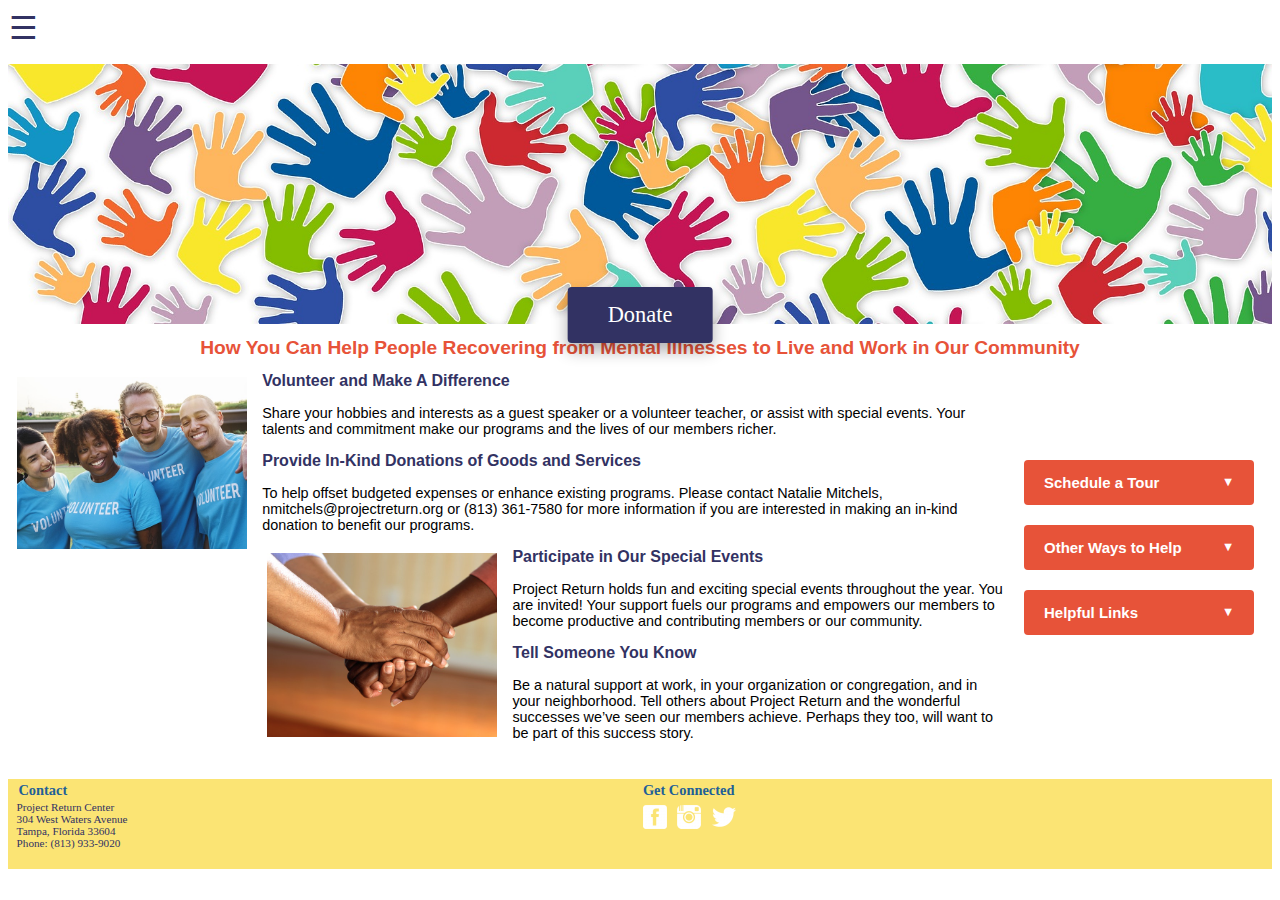
==== donate.html @ b84a6050 "Make design adjustments to donate page" ====
<!DOCTYPE html>
<html lang ="en">
<head>
  <meta charset="utf-8">
  <meta name="viewpoint" content="width=device-width, initial-scale=1, shrink-to-fit=no">
  <title>Project Return - Donate</title>
  <link type="text/css" rel="stylesheet" href="main.css"/>
</head>
<body>
<!--  <header>    <!--hamburger menu-->
    <button id="hamburger"> &#9776; </button>
    <div class="menu">
      <ul>
        <li><a href="index.html">Home</a></li>
        <li><a href="#">Guiding Principles</a></li>
        <li><a href="#">Services</a></li>
        <li><a href="gallery.html">Art Gallery</a></li>
        <li><a href="donate.html">Donate</a></li>
        <li><a href="#">Contact Us</a></li>
        <li><a href="#">Restricted</a></li>
      </ul>
    </div>

  <div class= "hero-donate"></div>
  <div class="hero-button">
    <button>Donate</button>
  </div>
  <h1>How You Can Help People Recovering from Mental Illnesses to Live and Work in Our Community</h1>
  <main class="howtohelp">
    <img class ="donateside" src="imgs/volunteers.jpg" alt="volunteers" width="230" align="left"/>
    <h2>Volunteer and Make A Difference</h2>
    <p>Share your hobbies and interests as a guest speaker or a volunteer
      teacher, or assist with special events.  Your talents and commitment
      make our programs and the lives of our members richer.</p>
      <h2>Provide In-Kind Donations of Goods and Services</h2>
      <p>To help offset budgeted expenses or enhance existing programs. Please
        contact Natalie Mitchels, nmitchels@projectreturn.org or (813) 361-7580
        for more information if you are interested in making an in-kind donation
        to benefit our programs.</p>
        <img class ="donateside" src="imgs/caregiver.jpg" alt="Holding Hands" width="230" align="left"/>
        <h2>Participate in Our Special Events</h2>
        <p>Project Return holds fun and exciting special events throughout the year.
          You are invited!  Your support fuels our programs and empowers our
          members to become productive and contributing members or our community.</p>
          <h2>Tell Someone You Know</h2>
          <p>Be a natural support at work, in your organization or congregation, and
            in your neighborhood.  Tell others about Project Return and the wonderful
            successes we’ve seen our members achieve.  Perhaps they too, will want
            to be part of this success story.</p>
          </main>
          <div id="accordion">
            <div class ="accordion-header">
              <h3>Schedule a Tour</h3>
              <span class="toggle-button">▼</span>
            </div>
            <div class= " open-p">
              <p>See Project Return for yourself. <span class ="accordion-span">Click here</span> to schedule a tour.</p>
              <img src="imgs/lobbygallery.jpg" alt="facility gallery" width="160"/>
            </div>

            <div class ="accordion-header">
              <h3>Other Ways to Help</h3>
              <span class="toggle-button">▼</span>
            </div>
            <div class= " open-p">
              <p>Email Friends <span class ="accordion-span"> &#187; </span><br>
                Email Your Organization’s Supporters <span class ="accordion-span"> &#187; </span><br>
                Share Our Logo <span class ="accordion-span"> &#187; </span> </p><br>
              </div>

              <div class ="accordion-header">
                <h3>Helpful Links</h3>
                <span class="toggle-button">▼</span>
              </div>
              <div class= " open-p">
                <p>Lorem ipsum dolor sit amet, consectetur adipisicing elit, sed
                   do eiusmod tempor incididunt ut labore et dolore magna aliqua.
                   Ut enim ad minim veniam, quis nostrud exercitation ullamco.</p>
              </div>

            </div>
            <footer class="other-foot">
              <div class="col">
                <h4>Contact</h4>
                <p class="contact-info">Project Return Center <br>
                  304 West Waters Avenue <br>Tampa, Florida 33604 <br> Phone: (813) 933-9020</p>
                </div>
                <!--<h4>Location</h4>-->
                <div class="col">
                  <h4 class="social">Get Connected</h4>
                  <img src="imgs/facebook.png" alt="Facebook icon" title="Facebook icon"/>
                  <img src="imgs/instagram.png" alt="Instagram icon" title="Instagram icon"/>
                  <img src="imgs/twitter.png" alt="Twitter icon" title="Twitter icon"/>
                </div>
              </footer>
              <script src="main.js"></script>
            </body>
            </html>
---- main.css ----
/*NAV TEST*/
.menu {
  height: 0px;
  overflow: hidden;
  transition: height 1s;
}
.show-mobile-menu {
  height: 340px;
  transition: height 1s;
}
.menu ul {
  list-style-type: none;
  padding-left: 0;
}
.menu ul li a {
  height:100px;
  font-size: 16px;
  border-bottom:2px solid black;
  display: flex;
  align-items:center;
  justify-content:center;
  text-decoration: none;
}
#hamburger {
  background-color: white;
  color: #323263;
  box-shadow: none;
  font-size:2rem;
  padding:1px;
}
/*nav end*/

.hero {
  background-image: url('imgs/mustardseeds.png');
  background-repeat: no-repeat;
  background-position: top;
  height: 320px;
}
.hero-txt {
  margin-left:30px;
}
.hero-txt h1 {
  display: table-cell;
  text-align: center;
  vertical-align: middle;
  height: 170px;
  font-family: 'special elite', sans-serif;
  color: #fdcc0d;
  font-size:3rem;
}
h2 {
  font-family: 'karla-bold', sans-serif;
  font-size: 1.1rem;
  color: #323263;
}
main {
  margin:1rem auto;
  width:90%;
}
h3 {
  color:#323263;
  font-family: 'karla', sans-serif;
  text-align: center;
}
.services{
  text-align: center;
}
#pennymore {
  transition: height 0.5s;
}
#pennymore p {
  font-family: 'quicksand';
  font-size:0.8rem;
  text-align:left;
}
.mission {
  font-family:'quicksand';
  font-size: 1rem;
}
img {
  margin: 0.5%;
  max-width:100%;
}
button {
  text-align:center;
  color:white;
  background-color:#323263;
  border: none;
  border-radius: 4px;
  padding:14px;
  font-family: 'special elite', serif;
  font-size: 1rem;
  margin-bottom: 1rem;
  border: none;
  box-shadow: 0px 8px 15px rgba(0, 0, 0, 0.1);
  transition: all 0.3s ease 0s;
  cursor: pointer;
}
footer {
  background-color: #fbe474;
  height:90px;
  display:flex;
}
.other-foot {
  height:90px;
  width:100%;
  margin-top:3%;
}
.other-foot .col {

}
h4 {
  color:#1f6097;
  font-family: 'karla', serif;
  font-size: 0.9rem;
  margin:0.2em;
  padding-left:1.2%;
}
.col {
  flex:50%;
}
.contact-info {
  margin:1px;
  padding-left:1.2%;
  color: #323263;
  font-family: 'quicksand';
  font-weight:500;
  font-size: 0.7rem;
}
.social {
  padding-left:0;
}
/*Gallery page*/
.maingallery {
  display: flex;
}

.maingallery img {
  display: block;
  max-width:55%;
  margin: auto;
}
.gallerypage {
  width:80%;
}
.gallerytitle {
  font-family: 'quicksand';
  font-size: 0.9rem;
  color: black;
}
.maingallery h1 {
  font-family: 'special elite';
  font-size:1.5rem;
}
.gallerysection {
  font-family: 'quicksand';
}
/*donate page*/
.hero-donate {
  background-image: url('imgs/helpinghands.jpg');
  background-repeat: no-repeat;
  background-size: cover;
  background-position:bottom;
  height:260px;
}

.hero-button button {
  padding: 15px 40px;
  font-size: 1.4rem;
  position: absolute;
  top: 35%;
  left: 50%;
  transform: translate(-50%, -50%);
  text-align:center;
  border: none;
  box-shadow: 0px 8px 15px rgba(0, 0, 0, 0.3);
  transition: all 0.3s ease 0s;
  cursor: pointer;
}
button:hover {
  background-color:#1f6097;
}

.donateside {
  margin-right:1.5%;
}

h1 {
  text-align: center;
  font-size: 1.2rem;
  color:#e75339;
  font-family: 'karla-bold', sans-serif;
}
.howtohelp h2 {
  font-size: 1rem;
  margin-top:10px;
}
.howtohelp p {
  margin:15px;
  font-family: 'quicksand', sans-serif;
  font-size: 0.9rem;
}

.howtohelp {
  margin:4px;
  width:80%;
}


/*accordion*/
#accordion {
  width: 18%;
  margin-left: auto;
  position: absolute;
  top: 50%;
  right: 2%;
}

.accordion-header {
  height:45px;
  display: flex;
  align-items:center;
  background-color: #e75339;
  margin:10px auto;
  color:white;
  padding:0 20px;
  justify-content: space-between;
  border-radius: 4px;
  font-size: 0.8rem;
}
.accordion-header h3 {
  color:white;
}
.open-p {
  height:0;
  overflow: hidden;
  font-size:0.7rem;
  transition: height 0.4s;
}
.open-p p {
  font-family: 'quicksand';
  font-size:0.7rem;
}
.accordion-open {
  height:160px;
  padding:3px 3px;
  transition: height 0.4s;
}
.toggle-button {
  cursor: pointer;
}
.accordion-span {
  color: #1f6097;
  font-weight:bold;
  text-decoration: underline;
  cursor: pointer;
}
@media (min-wdith:768px) {
  .menu {
    height: auto;
  }
  .menu ul {
    display:flex;
  }
  #hamburger {
    display: none;
  }
}

@media (max-width:850px) {
  #accordion {
    width: 70%;
    margin:auto;
    position: unset;
    top: 0;
    right: 0;
  }
  .howtohelp {
    margin: auto;
  }
  .maingallery {
    display:block;
  }
  .maingallery img {
    max-width:100%;
  }
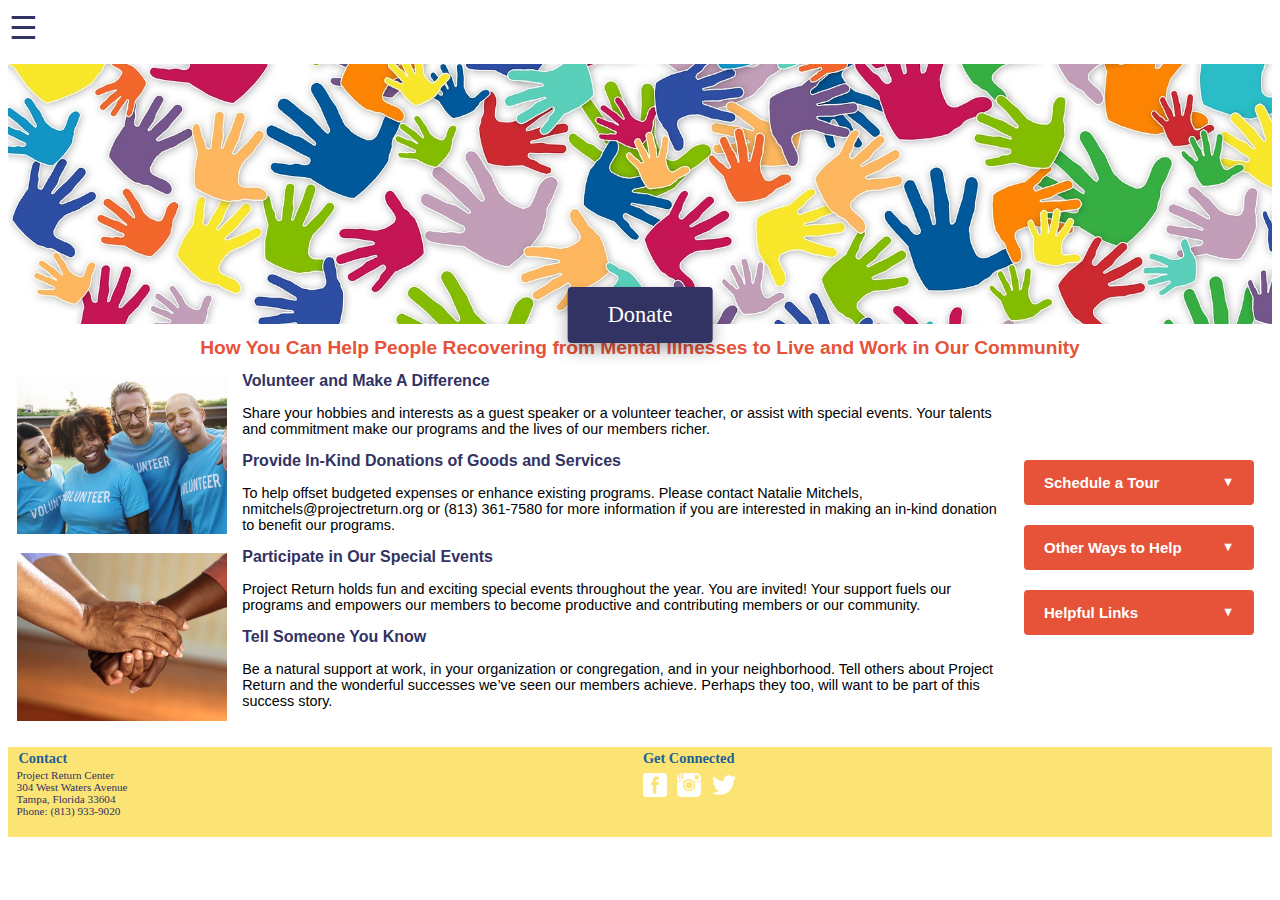
==== commit 915e3af9: "Adjust img size for the donate page" ====
--- a/donate.html
+++ b/donate.html
@@ -1,98 +1,102 @@
 <!DOCTYPE html>
-<html lang ="en">
+<html lang="en">
 <head>
-  <meta charset="utf-8">
-  <meta name="viewpoint" content="width=device-width, initial-scale=1, shrink-to-fit=no">
-  <title>Project Return - Donate</title>
-  <link type="text/css" rel="stylesheet" href="main.css"/>
+	<meta charset="utf-8">
+	<meta content="width=device-width, initial-scale=1, shrink-to-fit=no" name="viewpoint">
+	<title>Project Return - Donate</title>
+	<link href="main.css" rel="stylesheet" type="text/css">
 </head>
 <body>
-<!--  <header>    <!--hamburger menu-->
-    <button id="hamburger"> &#9776; </button>
-    <div class="menu">
-      <ul>
-        <li><a href="index.html">Home</a></li>
-        <li><a href="#">Guiding Principles</a></li>
-        <li><a href="#">Services</a></li>
-        <li><a href="gallery.html">Art Gallery</a></li>
-        <li><a href="donate.html">Donate</a></li>
-        <li><a href="#">Contact Us</a></li>
-        <li><a href="#">Restricted</a></li>
-      </ul>
-    </div>
-
-  <div class= "hero-donate"></div>
-  <div class="hero-button">
-    <button>Donate</button>
-  </div>
-  <h1>How You Can Help People Recovering from Mental Illnesses to Live and Work in Our Community</h1>
-  <main class="howtohelp">
-    <img class ="donateside" src="imgs/volunteers.jpg" alt="volunteers" width="230" align="left"/>
-    <h2>Volunteer and Make A Difference</h2>
-    <p>Share your hobbies and interests as a guest speaker or a volunteer
-      teacher, or assist with special events.  Your talents and commitment
-      make our programs and the lives of our members richer.</p>
-      <h2>Provide In-Kind Donations of Goods and Services</h2>
-      <p>To help offset budgeted expenses or enhance existing programs. Please
-        contact Natalie Mitchels, nmitchels@projectreturn.org or (813) 361-7580
-        for more information if you are interested in making an in-kind donation
-        to benefit our programs.</p>
-        <img class ="donateside" src="imgs/caregiver.jpg" alt="Holding Hands" width="230" align="left"/>
-        <h2>Participate in Our Special Events</h2>
-        <p>Project Return holds fun and exciting special events throughout the year.
-          You are invited!  Your support fuels our programs and empowers our
-          members to become productive and contributing members or our community.</p>
-          <h2>Tell Someone You Know</h2>
-          <p>Be a natural support at work, in your organization or congregation, and
-            in your neighborhood.  Tell others about Project Return and the wonderful
-            successes we’ve seen our members achieve.  Perhaps they too, will want
-            to be part of this success story.</p>
-          </main>
-          <div id="accordion">
-            <div class ="accordion-header">
-              <h3>Schedule a Tour</h3>
-              <span class="toggle-button">▼</span>
-            </div>
-            <div class= " open-p">
-              <p>See Project Return for yourself. <span class ="accordion-span">Click here</span> to schedule a tour.</p>
-              <img src="imgs/lobbygallery.jpg" alt="facility gallery" width="160"/>
-            </div>
-
-            <div class ="accordion-header">
-              <h3>Other Ways to Help</h3>
-              <span class="toggle-button">▼</span>
-            </div>
-            <div class= " open-p">
-              <p>Email Friends <span class ="accordion-span"> &#187; </span><br>
-                Email Your Organization’s Supporters <span class ="accordion-span"> &#187; </span><br>
-                Share Our Logo <span class ="accordion-span"> &#187; </span> </p><br>
-              </div>
-
-              <div class ="accordion-header">
-                <h3>Helpful Links</h3>
-                <span class="toggle-button">▼</span>
-              </div>
-              <div class= " open-p">
-                <p>Lorem ipsum dolor sit amet, consectetur adipisicing elit, sed
-                   do eiusmod tempor incididunt ut labore et dolore magna aliqua.
-                   Ut enim ad minim veniam, quis nostrud exercitation ullamco.</p>
-              </div>
-
-            </div>
-            <footer class="other-foot">
-              <div class="col">
-                <h4>Contact</h4>
-                <p class="contact-info">Project Return Center <br>
-                  304 West Waters Avenue <br>Tampa, Florida 33604 <br> Phone: (813) 933-9020</p>
-                </div>
-                <!--<h4>Location</h4>-->
-                <div class="col">
-                  <h4 class="social">Get Connected</h4>
-                  <img src="imgs/facebook.png" alt="Facebook icon" title="Facebook icon"/>
-                  <img src="imgs/instagram.png" alt="Instagram icon" title="Instagram icon"/>
-                  <img src="imgs/twitter.png" alt="Twitter icon" title="Twitter icon"/>
-                </div>
-              </footer>
-              <script src="main.js"></script>
-            </body>
-            </html>
+	<!--hamburger menu-->
+	 <button id="hamburger">&#9776;</button>
+	<div class="menu">
+		<ul>
+			<li>
+				<a href="index.html">Home</a>
+			</li>
+			<li>
+				<a href="#">Guiding Principles</a>
+			</li>
+			<li>
+				<a href="#">Services</a>
+			</li>
+			<li>
+				<a href="gallery.html">Art Gallery</a>
+			</li>
+			<li>
+				<a href="donate.html">Donate</a>
+			</li>
+			<li>
+				<a href="#">Contact Us</a>
+			</li>
+			<li>
+				<a href="#">Restricted</a>
+			</li>
+		</ul>
+	</div>
+	<div class="hero-donate"></div>
+	<div class="hero-button">
+		<button>Donate</button>
+	</div>
+	<h1>How You Can Help People Recovering from Mental Illnesses to Live and Work in Our
+	Community</h1>
+	<main class="howtohelp">
+		<img alt="volunteers" class="donateside" src="imgs/volunteers.jpg" width="210">
+		<h2>Volunteer and Make A Difference</h2>
+		<p>Share your hobbies and interests as a guest speaker or a volunteer teacher, or assist with
+		special events. Your talents and commitment make our programs and the lives of our members
+		richer.</p>
+		<h2>Provide In-Kind Donations of Goods and Services</h2>
+		<p>To help offset budgeted expenses or enhance existing programs. Please contact Natalie
+		Mitchels, nmitchels@projectreturn.org or (813) 361-7580 for more information if you are
+		interested in making an in-kind donation to benefit our programs.</p>
+    <img alt="Holding Hands" class="donateside" src="imgs/caregiver.jpg" width="210">
+		<h2>Participate in Our Special Events</h2>
+		<p>Project Return holds fun and exciting special events throughout the year. You are invited!
+		Your support fuels our programs and empowers our members to become productive and contributing
+		members or our community.</p>
+		<h2>Tell Someone You Know</h2>
+		<p>Be a natural support at work, in your organization or congregation, and in your neighborhood.
+		Tell others about Project Return and the wonderful successes we’ve seen our members achieve.
+		Perhaps they too, will want to be part of this success story.</p>
+	</main>
+	<div id="accordion">
+		<div class="accordion-header">
+			<h3>Schedule a Tour</h3><span class="toggle-button">▼</span>
+		</div>
+		<div class=" open-p">
+		<p>See Project Return for yourself. <span class="accordion-span">Click here</span> to schedule a
+		tour.</p><img alt="facility gallery" src="imgs/lobbygallery.jpg" width="160"></div>
+		<div class="accordion-header">
+			<h3>Other Ways to Help</h3><span class="toggle-button">▼</span>
+		</div>
+		<div class=" open-p">
+			<p>Email Friends <span class="accordion-span">&#187;</span><br>
+			Email Your Organization’s Supporters <span class="accordion-span">&#187;</span><br>
+			Share Our Logo <span class="accordion-span">&#187;</span></p><br>
+		</div>
+		<div class="accordion-header">
+			<h3>Helpful Links</h3><span class="toggle-button">▼</span>
+		</div>
+		<div class=" open-p">
+			<p>Lorem ipsum dolor sit amet, consectetur adipisicing elit, sed do eiusmod tempor incididunt ut
+			labore et dolore magna aliqua. Ut enim ad minim veniam, quis nostrud exercitation ullamco.</p>
+		</div>
+	</div>
+	<footer class="other-foot">
+		<div class="col">
+			<h4>Contact</h4>
+			<p class="contact-info">Project Return Center<br>
+			304 West Waters Avenue<br>
+			Tampa, Florida 33604<br>
+			Phone: (813) 933-9020</p>
+		</div><!--<h4>Location</h4>-->
+		<div class="col">
+		<h4 class="social">Get Connected</h4><img alt="Facebook icon" src="imgs/facebook.png" title=
+		"Facebook icon"> <img alt="Instagram icon" src="imgs/instagram.png" title="Instagram icon">
+		<img alt="Twitter icon" src="imgs/twitter.png" title="Twitter icon"></div>
+	</footer>
+	<script src="main.js">
+	</script>
+</body>
+</html>
--- a/main.css
+++ b/main.css
@@ -6,7 +6,7 @@
   transition: height 1s;
 }
 .show-mobile-menu {
-  height: 340px;
+  height: 280px;
   transition: height 1s;
 }
 .menu ul {
@@ -14,13 +14,15 @@
   padding-left: 0;
 }
 .menu ul li a {
-  height:100px;
+  height:35px;
   font-size: 16px;
-  border-bottom:2px solid black;
+  border-bottom:2px solid #fbe474;
   display: flex;
   align-items:center;
   justify-content:center;
   text-decoration: none;
+  font-family: 'quicksand';
+  font-weight: 500;
 }
 #hamburger {
   background-color: white;
@@ -71,8 +73,20 @@
 }
 #pennymore p {
   font-family: 'quicksand';
-  font-size:0.8rem;
+  font-size:0.9rem;
   text-align:left;
+  width:80%;
+  margin:auto;
+}
+.learnquote {
+  text-align: center;
+  font-style: italic;
+  color: #e75339;
+  font-weight: bold;
+  vertical-align: middle;
+  font-size: 0.85rem;
+  display: table;
+  margin: auto;
 }
 .mission {
   font-family:'quicksand';
@@ -156,6 +170,8 @@
 .gallerysection {
   font-family: 'quicksand';
 }
+/*gallery start*/
+/*gallery end*/
 /*donate page*/
 .hero-donate {
   background-image: url('imgs/helpinghands.jpg');
@@ -184,6 +200,7 @@
 
 .donateside {
   margin-right:1.5%;
+  float:left;
 }
 
 h1 {
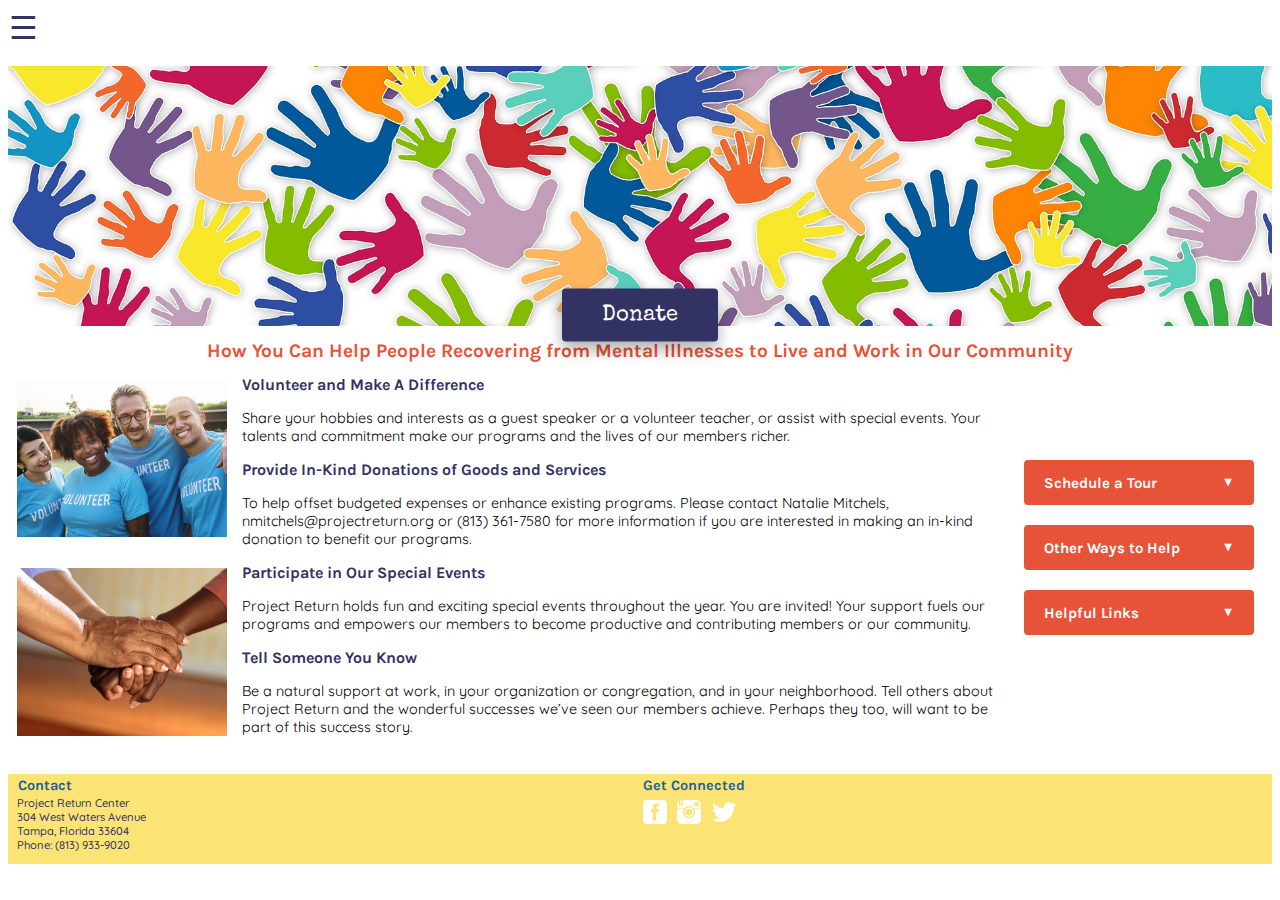
==== commit 5a96384d: "Adjust font-family error" ====
--- a/donate.html
+++ b/donate.html
@@ -5,6 +5,7 @@
 	<meta content="width=device-width, initial-scale=1, shrink-to-fit=no" name="viewpoint">
 	<title>Project Return - Donate</title>
 	<link href="main.css" rel="stylesheet" type="text/css">
+  <link href="https://fonts.googleapis.com/css?family=Karla:400,700|Quicksand:400,500|Special+Elite&display=swap" rel="stylesheet">
 </head>
 <body>
 	<!--hamburger menu-->
--- a/main.css
+++ b/main.css
@@ -1,5 +1,5 @@
 
-/*NAV TEST*/
+/*NAV*/
 .menu {
   height: 0px;
   overflow: hidden;
@@ -21,7 +21,7 @@
   align-items:center;
   justify-content:center;
   text-decoration: none;
-  font-family: 'quicksand';
+  font-family: 'Quicksand', sans-serif;
   font-weight: 500;
 }
 #hamburger {
@@ -47,14 +47,15 @@
   text-align: center;
   vertical-align: middle;
   height: 170px;
-  font-family: 'special elite', sans-serif;
+  font-family: 'Special Elite', cursive;
   color: #fdcc0d;
   font-size:3rem;
 }
 h2 {
-  font-family: 'karla-bold', sans-serif;
+  font-family: 'Karla', sans-serif;
   font-size: 1.1rem;
   color: #323263;
+  font-weight: 700;
 }
 main {
   margin:1rem auto;
@@ -62,7 +63,7 @@
 }
 h3 {
   color:#323263;
-  font-family: 'karla', sans-serif;
+  font-family: 'Karla', sans-serif;
   text-align: center;
 }
 .services{
@@ -72,7 +73,7 @@
   transition: height 0.5s;
 }
 #pennymore p {
-  font-family: 'quicksand';
+  font-family: 'Quicksand', sans-serif;
   font-size:0.9rem;
   text-align:left;
   width:80%;
@@ -89,7 +90,7 @@
   margin: auto;
 }
 .mission {
-  font-family:'quicksand';
+  font-family: 'Quicksand', sans-serif;
   font-size: 1rem;
 }
 img {
@@ -103,7 +104,7 @@
   border: none;
   border-radius: 4px;
   padding:14px;
-  font-family: 'special elite', serif;
+  font-family: 'special elite', cursive;
   font-size: 1rem;
   margin-bottom: 1rem;
   border: none;
@@ -126,7 +127,7 @@
 }
 h4 {
   color:#1f6097;
-  font-family: 'karla', serif;
+  font-family: 'Karla', sans-serif;
   font-size: 0.9rem;
   margin:0.2em;
   padding-left:1.2%;
@@ -138,7 +139,7 @@
   margin:1px;
   padding-left:1.2%;
   color: #323263;
-  font-family: 'quicksand';
+  font-family: 'quicksand', sans-serif;
   font-weight:500;
   font-size: 0.7rem;
 }
@@ -159,18 +160,25 @@
   width:80%;
 }
 .gallerytitle {
-  font-family: 'quicksand';
+  font-family: 'quicksand', sans-serif;
   font-size: 0.9rem;
   color: black;
 }
 .maingallery h1 {
-  font-family: 'special elite';
+  font-family: 'special elite', cursive;
   font-size:1.5rem;
-}
-.gallerysection {
-  font-family: 'quicksand';
-}
-/*gallery start*/
+  transform: translate(0, 12%);
+  text-align: left;
+}
+.gallerysection {rem;
+  font-family: 'quicksand', sans-serif;
+}
+.seemore-art {
+  color: #e75339;
+  font-family: 'Karla', sans-serif;
+  cursor: pointer;
+  font-weight: 700;
+}
 /*gallery end*/
 /*donate page*/
 .hero-donate {
@@ -207,7 +215,8 @@
   text-align: center;
   font-size: 1.2rem;
   color:#e75339;
-  font-family: 'karla-bold', sans-serif;
+  font-family: 'Karla', sans-serif;
+  font-weight:700;
 }
 .howtohelp h2 {
   font-size: 1rem;
@@ -256,7 +265,7 @@
   transition: height 0.4s;
 }
 .open-p p {
-  font-family: 'quicksand';
+  font-family: 'quicksand', sans-serif;
   font-size:0.7rem;
 }
 .accordion-open {
@@ -302,3 +311,4 @@
   .maingallery img {
     max-width:100%;
   }
+}
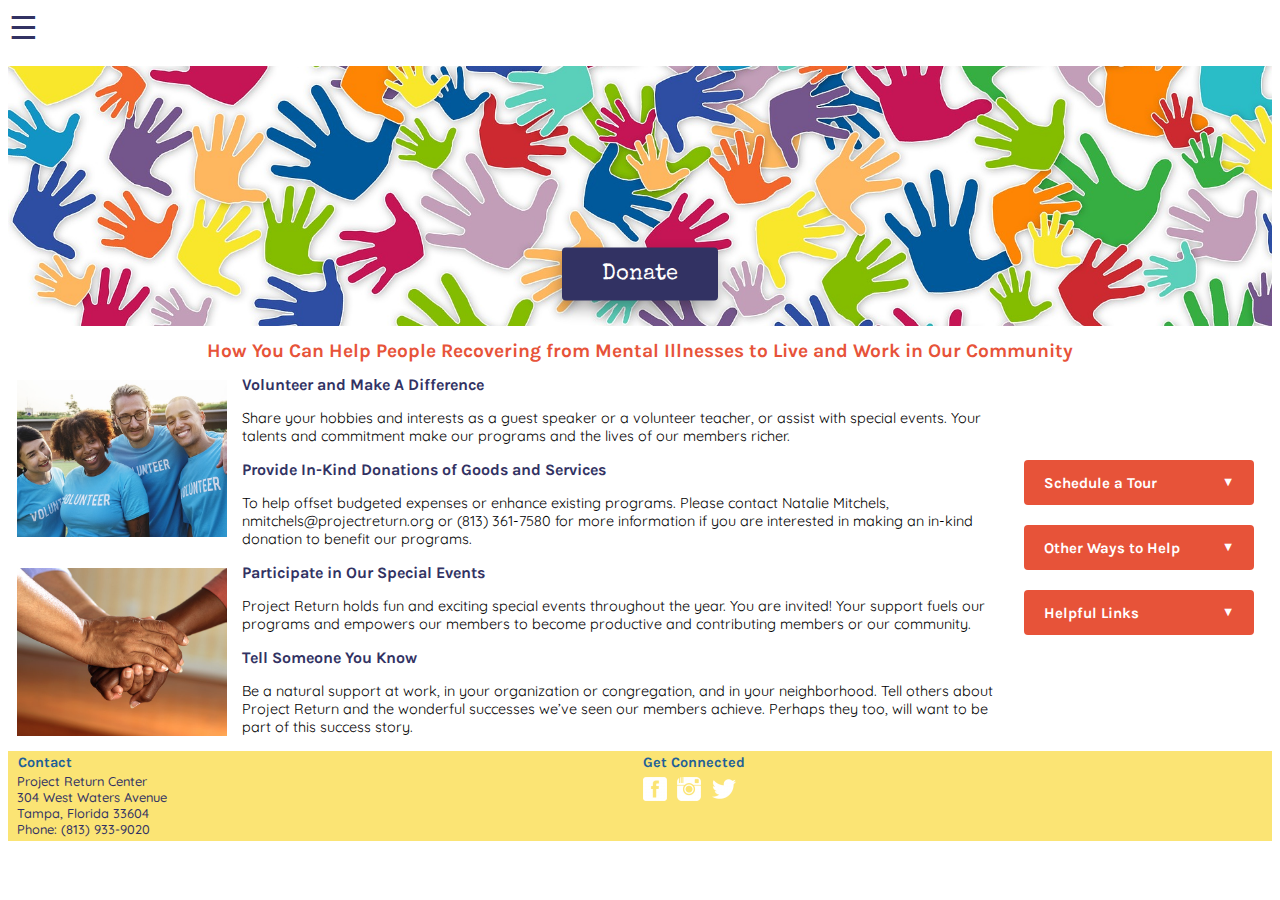
==== commit 3969bb4b: "Adjust indentation" ====
--- a/donate.html
+++ b/donate.html
@@ -1,103 +1,101 @@
 <!DOCTYPE html>
 <html lang="en">
 <head>
-	<meta charset="utf-8">
-	<meta content="width=device-width, initial-scale=1, shrink-to-fit=no" name="viewpoint">
-	<title>Project Return - Donate</title>
-	<link href="main.css" rel="stylesheet" type="text/css">
+  <meta charset="utf-8">
+  <meta content="width=device-width, initial-scale=1, shrink-to-fit=no" name="viewpoint">
+  <title>Project Return - Donate</title>
+  <link href="main.css" rel="stylesheet" type="text/css">
   <link href="https://fonts.googleapis.com/css?family=Karla:400,700|Quicksand:400,500|Special+Elite&display=swap" rel="stylesheet">
 </head>
 <body>
-	<!--hamburger menu-->
-	 <button id="hamburger">&#9776;</button>
-	<div class="menu">
-		<ul>
-			<li>
-				<a href="index.html">Home</a>
-			</li>
-			<li>
-				<a href="#">Guiding Principles</a>
-			</li>
-			<li>
-				<a href="#">Services</a>
-			</li>
-			<li>
-				<a href="gallery.html">Art Gallery</a>
-			</li>
-			<li>
-				<a href="donate.html">Donate</a>
-			</li>
-			<li>
-				<a href="#">Contact Us</a>
-			</li>
-			<li>
-				<a href="#">Restricted</a>
-			</li>
-		</ul>
-	</div>
-	<div class="hero-donate"></div>
-	<div class="hero-button">
-		<button>Donate</button>
-	</div>
-	<h1>How You Can Help People Recovering from Mental Illnesses to Live and Work in Our
-	Community</h1>
-	<main class="howtohelp">
-		<img alt="volunteers" class="donateside" src="imgs/volunteers.jpg" width="210">
-		<h2>Volunteer and Make A Difference</h2>
-		<p>Share your hobbies and interests as a guest speaker or a volunteer teacher, or assist with
-		special events. Your talents and commitment make our programs and the lives of our members
-		richer.</p>
-		<h2>Provide In-Kind Donations of Goods and Services</h2>
-		<p>To help offset budgeted expenses or enhance existing programs. Please contact Natalie
-		Mitchels, nmitchels@projectreturn.org or (813) 361-7580 for more information if you are
-		interested in making an in-kind donation to benefit our programs.</p>
-    <img alt="Holding Hands" class="donateside" src="imgs/caregiver.jpg" width="210">
-		<h2>Participate in Our Special Events</h2>
-		<p>Project Return holds fun and exciting special events throughout the year. You are invited!
-		Your support fuels our programs and empowers our members to become productive and contributing
-		members or our community.</p>
-		<h2>Tell Someone You Know</h2>
-		<p>Be a natural support at work, in your organization or congregation, and in your neighborhood.
-		Tell others about Project Return and the wonderful successes we’ve seen our members achieve.
-		Perhaps they too, will want to be part of this success story.</p>
-	</main>
-	<div id="accordion">
-		<div class="accordion-header">
-			<h3>Schedule a Tour</h3><span class="toggle-button">▼</span>
-		</div>
-		<div class=" open-p">
-		<p>See Project Return for yourself. <span class="accordion-span">Click here</span> to schedule a
-		tour.</p><img alt="facility gallery" src="imgs/lobbygallery.jpg" width="160"></div>
-		<div class="accordion-header">
-			<h3>Other Ways to Help</h3><span class="toggle-button">▼</span>
-		</div>
-		<div class=" open-p">
-			<p>Email Friends <span class="accordion-span">&#187;</span><br>
-			Email Your Organization’s Supporters <span class="accordion-span">&#187;</span><br>
-			Share Our Logo <span class="accordion-span">&#187;</span></p><br>
-		</div>
-		<div class="accordion-header">
-			<h3>Helpful Links</h3><span class="toggle-button">▼</span>
-		</div>
-		<div class=" open-p">
-			<p>Lorem ipsum dolor sit amet, consectetur adipisicing elit, sed do eiusmod tempor incididunt ut
-			labore et dolore magna aliqua. Ut enim ad minim veniam, quis nostrud exercitation ullamco.</p>
-		</div>
-	</div>
-	<footer class="other-foot">
-		<div class="col">
-			<h4>Contact</h4>
-			<p class="contact-info">Project Return Center<br>
-			304 West Waters Avenue<br>
-			Tampa, Florida 33604<br>
-			Phone: (813) 933-9020</p>
-		</div><!--<h4>Location</h4>-->
-		<div class="col">
-		<h4 class="social">Get Connected</h4><img alt="Facebook icon" src="imgs/facebook.png" title=
-		"Facebook icon"> <img alt="Instagram icon" src="imgs/instagram.png" title="Instagram icon">
-		<img alt="Twitter icon" src="imgs/twitter.png" title="Twitter icon"></div>
-	</footer>
-	<script src="main.js">
-	</script>
-</body>
-</html>
+  <!--hamburger menu-->
+  <button id="hamburger">&#9776;</button>
+  <div class="menu">
+    <ul>
+      <li>
+        <a href="index.html">Home</a>
+      </li>
+      <li>
+        <a href="#">Guiding Principles</a>
+      </li>
+      <li>
+        <a href="#">Services</a>
+      </li>
+      <li>
+        <a href="gallery.html">Art Gallery</a>
+      </li>
+      <li>
+        <a href="donate.html">Donate</a>
+      </li>
+      <li>
+        <a href="#">Contact Us</a>
+      </li>
+      <li>
+        <a href="#">Restricted</a>
+      </li>
+    </ul>
+  </div>
+  <div class="hero-donate"><button>Donate</button></div>
+
+  <h1>How You Can Help People Recovering from Mental Illnesses to Live and Work in Our
+    Community</h1>
+    <main class="howtohelp">
+      <img alt="volunteers" class="donateside" src="imgs/volunteers.jpg" width="210">
+      <h2>Volunteer and Make A Difference</h2>
+      <p>Share your hobbies and interests as a guest speaker or a volunteer teacher, or assist with
+        special events. Your talents and commitment make our programs and the lives of our members
+        richer.</p>
+        <h2>Provide In-Kind Donations of Goods and Services</h2>
+        <p>To help offset budgeted expenses or enhance existing programs. Please contact Natalie
+          Mitchels, nmitchels@projectreturn.org or (813) 361-7580 for more information if you are
+          interested in making an in-kind donation to benefit our programs.</p>
+          <img alt="Holding Hands" class="donateside" src="imgs/caregiver.jpg" width="210">
+          <h2>Participate in Our Special Events</h2>
+          <p>Project Return holds fun and exciting special events throughout the year. You are invited!
+            Your support fuels our programs and empowers our members to become productive and contributing
+            members or our community.</p>
+            <h2>Tell Someone You Know</h2>
+            <p>Be a natural support at work, in your organization or congregation, and in your neighborhood.
+              Tell others about Project Return and the wonderful successes we’ve seen our members achieve.
+              Perhaps they too, will want to be part of this success story.</p>
+            </main>
+            <div id="accordion">
+              <div class="accordion-header">
+                <h3>Schedule a Tour</h3><span class="toggle-button">▼</span>
+              </div>
+              <div class=" open-p">
+                <p>See Project Return for yourself. <span class="accordion-span">Click here</span> to schedule a
+                  tour.</p><img alt="facility gallery" src="imgs/lobbygallery.jpg" width="160"></div>
+                  <div class="accordion-header">
+                    <h3>Other Ways to Help</h3><span class="toggle-button">▼</span>
+                  </div>
+                  <div class=" open-p">
+                    <p>Email Friends <span class="accordion-span">&#187;</span><br>
+                      Email Your Organization’s Supporters <span class="accordion-span">&#187;</span><br>
+                      Share Our Logo <span class="accordion-span">&#187;</span></p><br>
+                    </div>
+                    <div class="accordion-header">
+                      <h3>Helpful Links</h3><span class="toggle-button">▼</span>
+                    </div>
+                    <div class=" open-p">
+                      <p>Lorem ipsum dolor sit amet, consectetur adipisicing elit, sed do eiusmod tempor incididunt ut
+                        labore et dolore magna aliqua. Ut enim ad minim veniam, quis nostrud exercitation ullamco.</p>
+                      </div>
+                    </div>
+                    <footer>
+                      <div class="col">
+                        <h4>Contact</h4>
+                        <p class="contact-info">Project Return Center<br>
+                          304 West Waters Avenue<br>
+                          Tampa, Florida 33604<br>
+                          Phone: (813) 933-9020</p>
+                        </div>
+                        <div class="col">
+                          <h4 class="social">Get Connected</h4><img alt="Facebook icon" src="imgs/facebook.png" title=
+                          "Facebook icon"> <img alt="Instagram icon" src="imgs/instagram.png" title="Instagram icon">
+                          <img alt="Twitter icon" src="imgs/twitter.png" title="Twitter icon"></div>
+                        </footer>
+                        <script src="main.js">
+                        </script>
+                      </body>
+                      </html>
--- a/main.css
+++ b/main.css
@@ -117,14 +117,6 @@
   height:90px;
   display:flex;
 }
-.other-foot {
-  height:90px;
-  width:100%;
-  margin-top:3%;
-}
-.other-foot .col {
-
-}
 h4 {
   color:#1f6097;
   font-family: 'Karla', sans-serif;
@@ -141,7 +133,7 @@
   color: #323263;
   font-family: 'quicksand', sans-serif;
   font-weight:500;
-  font-size: 0.7rem;
+  font-size: 0.8rem;
 }
 .social {
   padding-left:0;
@@ -189,11 +181,11 @@
   height:260px;
 }
 
-.hero-button button {
+.hero-donate button {
   padding: 15px 40px;
   font-size: 1.4rem;
-  position: absolute;
-  top: 35%;
+  position: relative;
+  top: 80%;
   left: 50%;
   transform: translate(-50%, -50%);
   text-align:center;
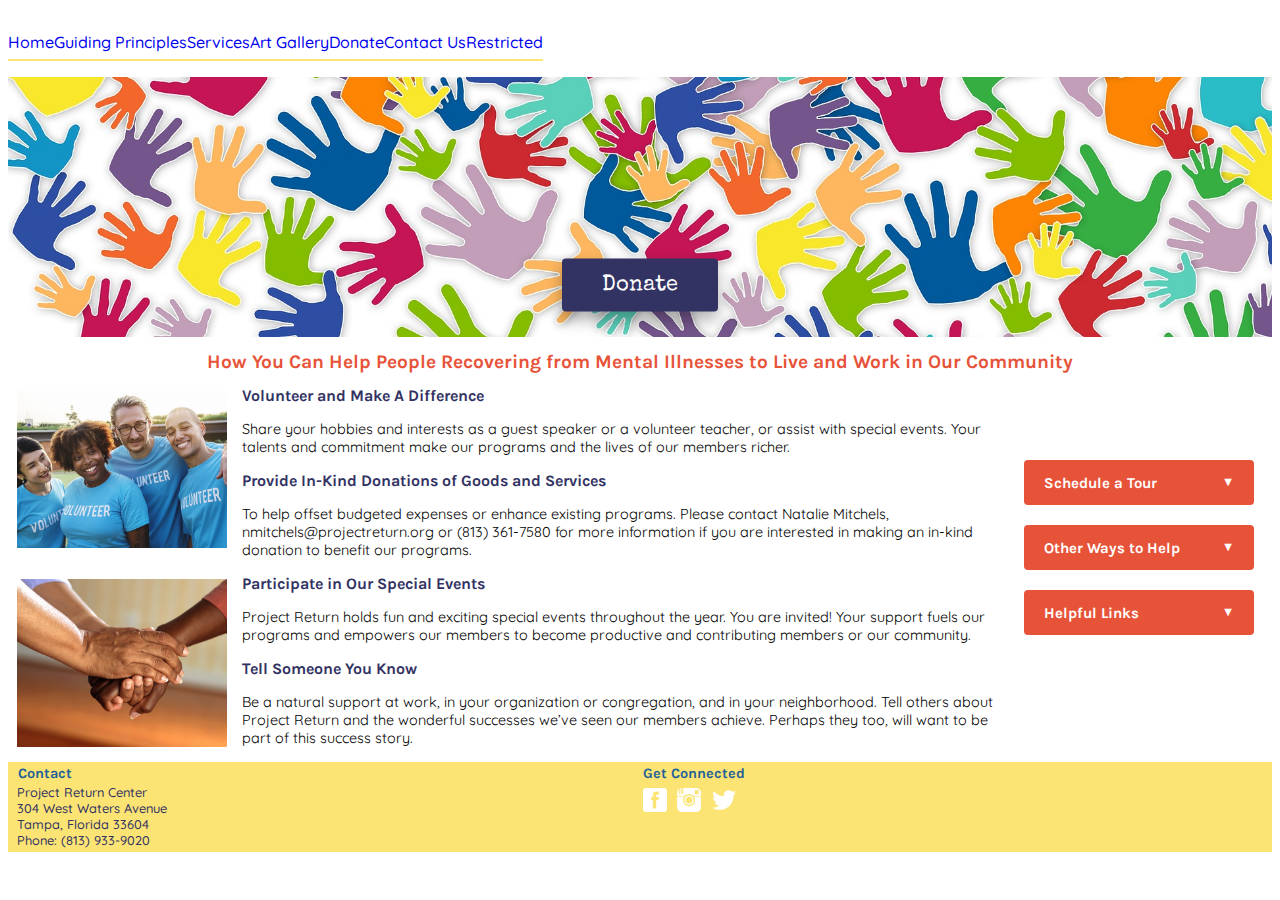
==== commit d3621f66: "Add dirty markup indentation" ====
--- a/donate.html
+++ b/donate.html
@@ -1,101 +1,104 @@
 <!DOCTYPE html>
 <html lang="en">
 <head>
-  <meta charset="utf-8">
-  <meta content="width=device-width, initial-scale=1, shrink-to-fit=no" name="viewpoint">
-  <title>Project Return - Donate</title>
-  <link href="main.css" rel="stylesheet" type="text/css">
-  <link href="https://fonts.googleapis.com/css?family=Karla:400,700|Quicksand:400,500|Special+Elite&display=swap" rel="stylesheet">
+	<meta charset="utf-8">
+	<meta content="width=device-width, initial-scale=1, shrink-to-fit=no" name="viewpoint">
+	<title>Project Return - Donate</title>
+	<link href="main.css" rel="stylesheet" type="text/css">
+	<link href=
+	"https://fonts.googleapis.com/css?family=Karla:400,700|Quicksand:400,500|Special+Elite&display=swap"
+	rel="stylesheet">
 </head>
 <body>
-  <!--hamburger menu-->
-  <button id="hamburger">&#9776;</button>
-  <div class="menu">
-    <ul>
-      <li>
-        <a href="index.html">Home</a>
-      </li>
-      <li>
-        <a href="#">Guiding Principles</a>
-      </li>
-      <li>
-        <a href="#">Services</a>
-      </li>
-      <li>
-        <a href="gallery.html">Art Gallery</a>
-      </li>
-      <li>
-        <a href="donate.html">Donate</a>
-      </li>
-      <li>
-        <a href="#">Contact Us</a>
-      </li>
-      <li>
-        <a href="#">Restricted</a>
-      </li>
-    </ul>
-  </div>
-  <div class="hero-donate"><button>Donate</button></div>
-
-  <h1>How You Can Help People Recovering from Mental Illnesses to Live and Work in Our
-    Community</h1>
-    <main class="howtohelp">
-      <img alt="volunteers" class="donateside" src="imgs/volunteers.jpg" width="210">
-      <h2>Volunteer and Make A Difference</h2>
-      <p>Share your hobbies and interests as a guest speaker or a volunteer teacher, or assist with
-        special events. Your talents and commitment make our programs and the lives of our members
-        richer.</p>
-        <h2>Provide In-Kind Donations of Goods and Services</h2>
-        <p>To help offset budgeted expenses or enhance existing programs. Please contact Natalie
-          Mitchels, nmitchels@projectreturn.org or (813) 361-7580 for more information if you are
-          interested in making an in-kind donation to benefit our programs.</p>
-          <img alt="Holding Hands" class="donateside" src="imgs/caregiver.jpg" width="210">
-          <h2>Participate in Our Special Events</h2>
-          <p>Project Return holds fun and exciting special events throughout the year. You are invited!
-            Your support fuels our programs and empowers our members to become productive and contributing
-            members or our community.</p>
-            <h2>Tell Someone You Know</h2>
-            <p>Be a natural support at work, in your organization or congregation, and in your neighborhood.
-              Tell others about Project Return and the wonderful successes we’ve seen our members achieve.
-              Perhaps they too, will want to be part of this success story.</p>
-            </main>
-            <div id="accordion">
-              <div class="accordion-header">
-                <h3>Schedule a Tour</h3><span class="toggle-button">▼</span>
-              </div>
-              <div class=" open-p">
-                <p>See Project Return for yourself. <span class="accordion-span">Click here</span> to schedule a
-                  tour.</p><img alt="facility gallery" src="imgs/lobbygallery.jpg" width="160"></div>
-                  <div class="accordion-header">
-                    <h3>Other Ways to Help</h3><span class="toggle-button">▼</span>
-                  </div>
-                  <div class=" open-p">
-                    <p>Email Friends <span class="accordion-span">&#187;</span><br>
-                      Email Your Organization’s Supporters <span class="accordion-span">&#187;</span><br>
-                      Share Our Logo <span class="accordion-span">&#187;</span></p><br>
-                    </div>
-                    <div class="accordion-header">
-                      <h3>Helpful Links</h3><span class="toggle-button">▼</span>
-                    </div>
-                    <div class=" open-p">
-                      <p>Lorem ipsum dolor sit amet, consectetur adipisicing elit, sed do eiusmod tempor incididunt ut
-                        labore et dolore magna aliqua. Ut enim ad minim veniam, quis nostrud exercitation ullamco.</p>
-                      </div>
-                    </div>
-                    <footer>
-                      <div class="col">
-                        <h4>Contact</h4>
-                        <p class="contact-info">Project Return Center<br>
-                          304 West Waters Avenue<br>
-                          Tampa, Florida 33604<br>
-                          Phone: (813) 933-9020</p>
-                        </div>
-                        <div class="col">
-                          <h4 class="social">Get Connected</h4><img alt="Facebook icon" src="imgs/facebook.png" title=
-                          "Facebook icon"> <img alt="Instagram icon" src="imgs/instagram.png" title="Instagram icon">
-                          <img alt="Twitter icon" src="imgs/twitter.png" title="Twitter icon"></div>
-                        </footer>
-                        <script src="main.js">
-                        </script>
-                      </body>
-                      </html>
+	<!--hamburger menu-->
+	<button id="hamburger">&#9776;</button>
+	<div class="menu">
+		<ul>
+			<li>
+				<a href="index.html">Home</a>
+			</li>
+			<li>
+				<a href="#">Guiding Principles</a>
+			</li>
+			<li>
+				<a href="#">Services</a>
+			</li>
+			<li>
+				<a href="gallery.html">Art Gallery</a>
+			</li>
+			<li>
+				<a href="donate.html">Donate</a>
+			</li>
+			<li>
+				<a href="#">Contact Us</a>
+			</li>
+			<li>
+				<a href="#">Restricted</a>
+			</li>
+		</ul>
+	</div>
+	<div class="hero-donate">
+		<button>Donate</button>
+	</div>
+	<h1>How You Can Help People Recovering from Mental Illnesses to Live and Work in Our
+	Community</h1>
+	<main class="howtohelp">
+		<img alt="volunteers" class="donateside" src="imgs/volunteers.jpg" width="210">
+		<h2>Volunteer and Make A Difference</h2>
+		<p>Share your hobbies and interests as a guest speaker or a volunteer teacher, or assist with
+		special events. Your talents and commitment make our programs and the lives of our members
+		richer.</p>
+		<h2>Provide In-Kind Donations of Goods and Services</h2>
+		<p>To help offset budgeted expenses or enhance existing programs. Please contact Natalie
+		Mitchels, nmitchels@projectreturn.org or (813) 361-7580 for more information if you are
+		interested in making an in-kind donation to benefit our programs.</p><img alt="Holding Hands"
+		class="donateside" src="imgs/caregiver.jpg" width="210">
+		<h2>Participate in Our Special Events</h2>
+		<p>Project Return holds fun and exciting special events throughout the year. You are invited!
+		Your support fuels our programs and empowers our members to become productive and contributing
+		members or our community.</p>
+		<h2>Tell Someone You Know</h2>
+		<p>Be a natural support at work, in your organization or congregation, and in your neighborhood.
+		Tell others about Project Return and the wonderful successes we’ve seen our members achieve.
+		Perhaps they too, will want to be part of this success story.</p>
+	</main>
+	<div id="accordion">
+		<div class="accordion-header">
+			<h3>Schedule a Tour</h3><span class="toggle-button">▼</span>
+		</div>
+		<div class=" open-p">
+		<p>See Project Return for yourself. <span class="accordion-span">Click here</span> to schedule a
+		tour.</p><img alt="facility gallery" src="imgs/lobbygallery.jpg" width="160"></div>
+		<div class="accordion-header">
+			<h3>Other Ways to Help</h3><span class="toggle-button">▼</span>
+		</div>
+		<div class=" open-p">
+			<p>Email Friends <span class="accordion-span">&#187;</span><br>
+			Email Your Organization’s Supporters <span class="accordion-span">&#187;</span><br>
+			Share Our Logo <span class="accordion-span">&#187;</span></p><br>
+		</div>
+		<div class="accordion-header">
+			<h3>Helpful Links</h3><span class="toggle-button">▼</span>
+		</div>
+		<div class=" open-p">
+			<p>Lorem ipsum dolor sit amet, consectetur adipisicing elit, sed do eiusmod tempor incididunt ut
+			labore et dolore magna aliqua. Ut enim ad minim veniam, quis nostrud exercitation ullamco.</p>
+		</div>
+	</div>
+	<footer>
+		<div class="col">
+			<h4>Contact</h4>
+			<p class="contact-info">Project Return Center<br>
+			304 West Waters Avenue<br>
+			Tampa, Florida 33604<br>
+			Phone: (813) 933-9020</p>
+		</div>
+		<div class="col">
+		<h4 class="social">Get Connected</h4><img alt="Facebook icon" src="imgs/facebook.png" title=
+		"Facebook icon"> <img alt="Instagram icon" src="imgs/instagram.png" title="Instagram icon">
+		<img alt="Twitter icon" src="imgs/twitter.png" title="Twitter icon"></div>
+	</footer>
+	<script src="main.js">
+	</script>
+</body>
+</html>
--- a/main.css
+++ b/main.css
@@ -162,7 +162,7 @@
   transform: translate(0, 12%);
   text-align: left;
 }
-.gallerysection {rem;
+.gallerysection {
   font-family: 'quicksand', sans-serif;
 }
 .seemore-art {
@@ -274,7 +274,7 @@
   text-decoration: underline;
   cursor: pointer;
 }
-@media (min-wdith:768px) {
+@media (min-width:768px) {
   .menu {
     height: auto;
   }
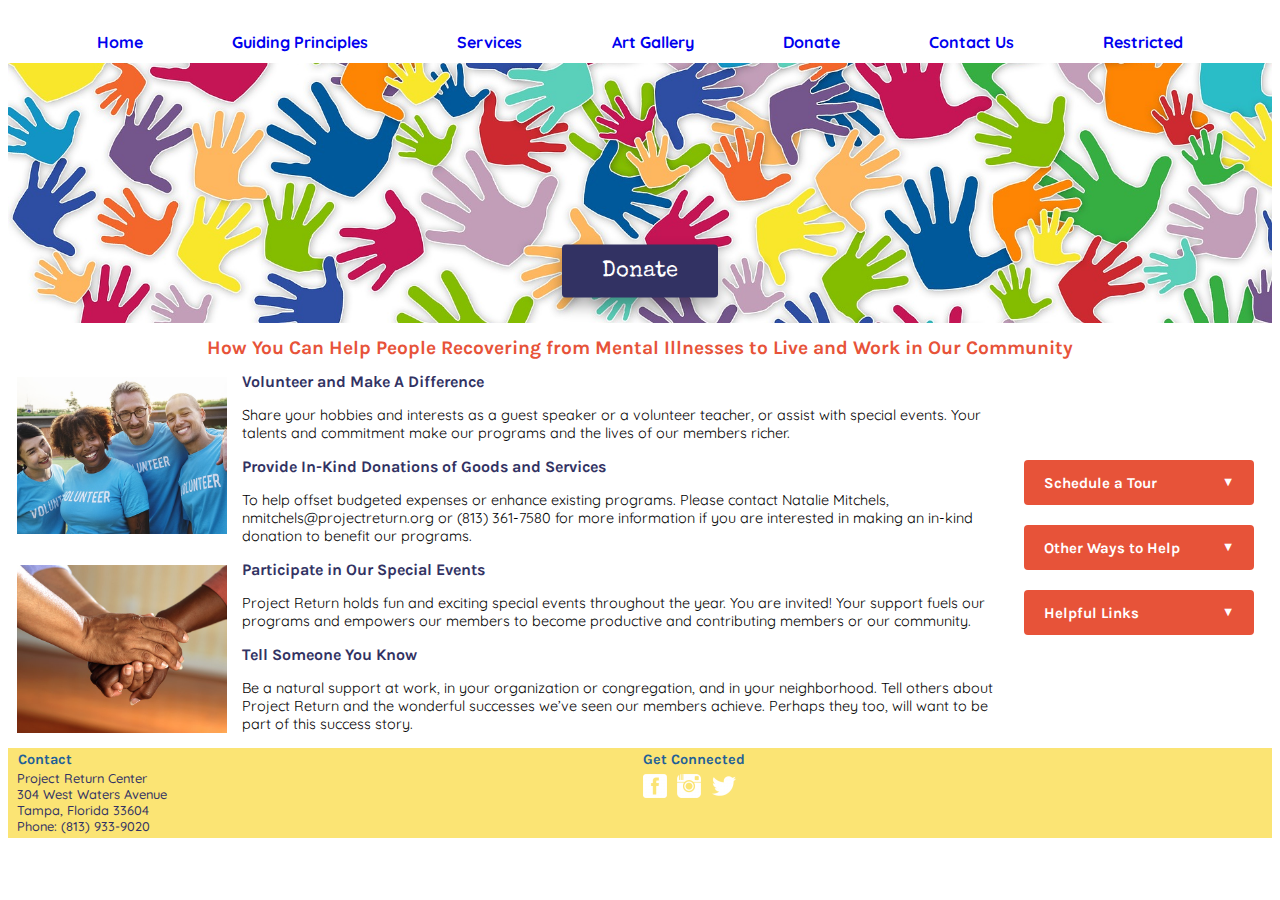
==== commit 85474185: "Adjust desktop menu width and styles" ====
--- a/donate.html
+++ b/donate.html
@@ -5,9 +5,7 @@
 	<meta content="width=device-width, initial-scale=1, shrink-to-fit=no" name="viewpoint">
 	<title>Project Return - Donate</title>
 	<link href="main.css" rel="stylesheet" type="text/css">
-	<link href=
-	"https://fonts.googleapis.com/css?family=Karla:400,700|Quicksand:400,500|Special+Elite&display=swap"
-	rel="stylesheet">
+  <link href="https://fonts.googleapis.com/css?family=Karla:400,700|Quicksand:400,500,700|Special+Elite&display=swap" rel="stylesheet">
 </head>
 <body>
 	<!--hamburger menu-->
--- a/main.css
+++ b/main.css
@@ -40,13 +40,13 @@
   height: 320px;
 }
 .hero-txt {
-  margin-left:30px;
+  margin-left:55px;
 }
 .hero-txt h1 {
   display: table-cell;
   text-align: center;
   vertical-align: middle;
-  height: 170px;
+  height: 300px;
   font-family: 'Special Elite', cursive;
   color: #fdcc0d;
   font-size:3rem;
@@ -276,13 +276,23 @@
 }
 @media (min-width:768px) {
   .menu {
-    height: auto;
+    height: 55px;
   }
   .menu ul {
     display:flex;
+    justify-content: space-evenly;
   }
   #hamburger {
     display: none;
+  }
+  .menu ul li a {
+    border-bottom: none;
+    font-family: 'Quicksand', sans-serif;
+    font-weight: 700;
+  }
+  .menu ul li a:hover {
+    color:#fdcc0d;
+    transition: color 1s;
   }
 }
 
